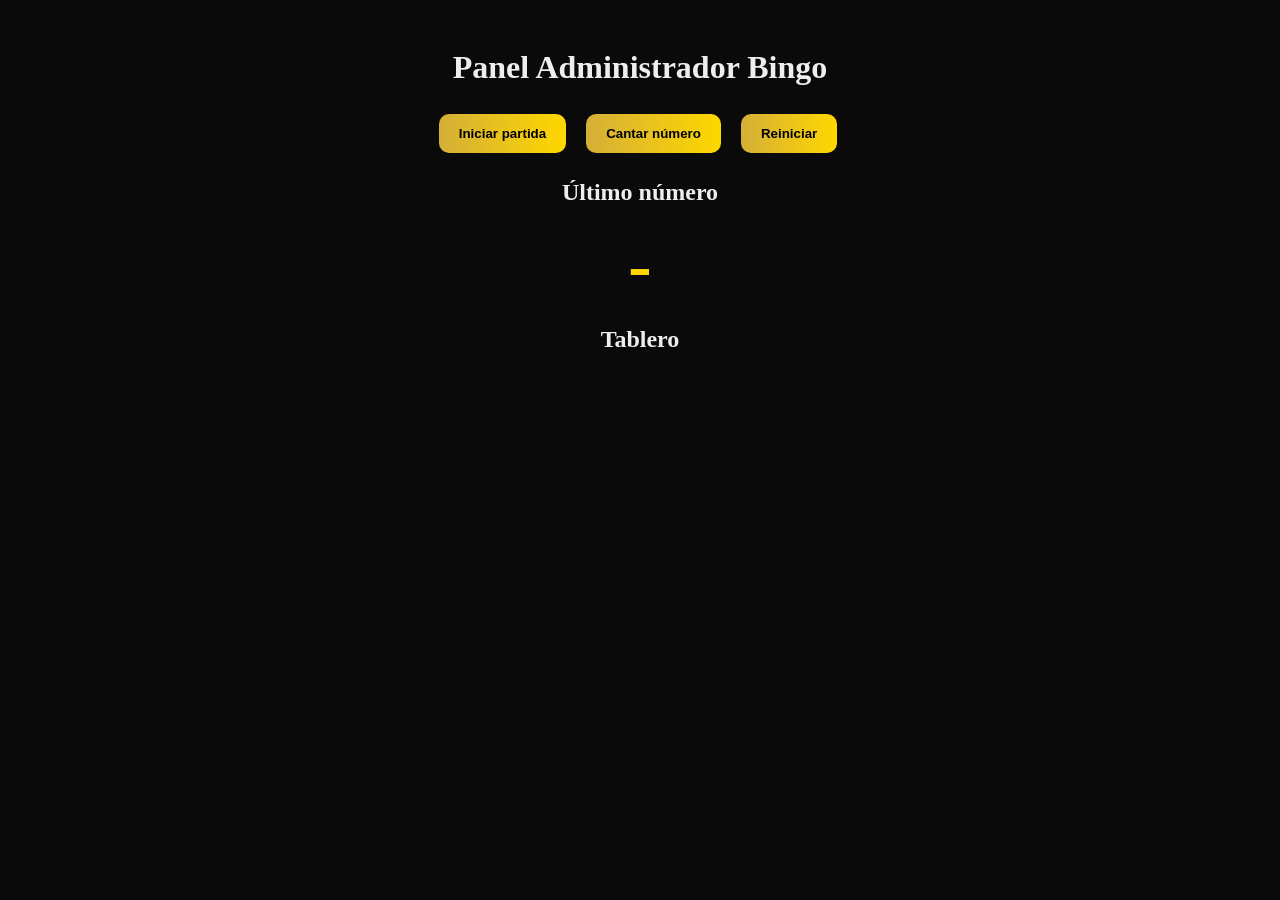
==== admin.html @ ca5d2d84 "Add files via upload" ====
<!DOCTYPE html>
<html lang="es">

<head>

<meta charset="UTF-8">
<meta name="viewport" content="width=device-width, initial-scale=1.0">

<title>Admin Bingo</title>

<link rel="stylesheet" href="style.css">

<script src="admin.js"></script>

</head>


<body>

<div class="container">

<h1>Panel Administrador Bingo</h1>

<div class="controls">

<button onclick="iniciarPartida()">
Iniciar partida
</button>

<button onclick="cantarNumero()">
Cantar número
</button>

<button onclick="reiniciarNumeros()">
Reiniciar
</button>

</div>


<h2>Último número</h2>

<div id="ultimoNumero" class="bigNumber">
-
</div>


<h2>Tablero</h2>

<div id="tablero" class="tablero"></div>

</div>

</body>

</html>
---- style.css ----
body{

background:#0a0a0a;

font-family:Segoe UI;

color:#eee;

text-align:center;

}



.container{

max-width:1000px;

margin:auto;

padding:20px;

}



.logo{

font-size:52px;

font-weight:900;

letter-spacing:4px;

background:linear-gradient(90deg,#d4af37,#ffd700,#c5a028);

-webkit-background-clip:text;

color:transparent;

}

.logo img{
    width: 350px; !important
}



.message{

font-size:15px;

color:#e8d9a8;

max-width:700px;

margin:auto;

margin-bottom:25px;

line-height:1.6;

}



.panel{

background:#111;

border:2px solid #d4af37;

border-radius:14px;

padding:25px;

box-shadow:

0 0 20px rgba(212,175,55,0.15);

}



input{

padding:12px;

margin:10px;

border-radius:8px;

border:none;

background:#1a1a1a;

color:#eee;

}



.buttons{

margin-top:15px;

}



button{

background:linear-gradient(90deg,#d4af37,#ffd700);

border:none;

padding:12px 20px;

margin:6px;

border-radius:10px;

font-weight:bold;

cursor:pointer;

transition:.2s;

}



button:hover{

transform:scale(1.05);

}



.qr{

width:190px;

margin:20px;

border-radius:10px;

border:3px solid gold;

}



.hidden{

display:none;

}



.card{

transform:scale(1);

image-rendering:auto;

position:relative;

background:

radial-gradient(circle at 20% 20%,rgba(255,215,0,0.08),transparent 40%),

radial-gradient(circle at 80% 80%,rgba(255,215,0,0.06),transparent 40%),

#111;

border:3px solid transparent;

border-image:linear-gradient(45deg,#d4af37,#ffd700,#c5a028) 1;

border-radius:16px;

padding:20px;

margin:25px;

display:inline-block;

box-shadow:

0 0 8px rgba(255,215,0,0.25),

0 0 25px rgba(255,215,0,0.15),

inset 0 0 15px rgba(255,215,0,0.05);

overflow:hidden;

}



.card::before{

content:"";

position:absolute;

top:-50%;

left:-50%;

width:200%;

height:200%;

background:linear-gradient(

120deg,

transparent,

rgba(255,215,0,0.12),

transparent

);

transform:rotate(25deg);

pointer-events:none;

animation:shine 6s infinite;

}



@keyframes shine{

0%{transform:translateX(-100%) rotate(25deg);}

100%{transform:translateX(100%) rotate(25deg);}

}



.tagline{

font-size:13px;

color:#e8d9a8;

margin-bottom:10px;

}



.grid{

display:grid;

grid-template-columns:repeat(5,60px);

gap:6px;

margin-top:15px;

}



.cell{

background:#1a1a1a;

border:1px solid #d4af37;

padding:12px;

color:#f5f1dc;

font-weight:bold;

border-radius:6px;

}



.header{

background:linear-gradient(#d4af37,#b8962e);

color:black;

}



.code{

margin-top:15px;

color:#d6c28a;

font-size:14px;

}



footer{

margin-top:40px;

padding:25px;

border-top:1px solid #d4af37;

color:#d6c28a;

font-size:14px;

}



.mini-logo{

display:flex;

justify-content:center;

align-items:center;

margin-bottom:10px;

width:100%;

}

.mini-logo img{

width:170px;

display:block;

margin:auto;

filter:

drop-shadow(0 0 4px #d4af37)
drop-shadow(0 0 10px rgba(212,175,55,0.7));

}



/* admin */

.tablero{

display:grid;

grid-template-columns:repeat(15,40px);

gap:6px;

margin-top:20px;

}


.bola{

width:40px;

height:40px;

display:flex;

align-items:center;

justify-content:center;

border-radius:50%;

background:#222;

color:white;

font-size:14px;

border:1px solid #444;

}


.bola.activo{

background:gold;

color:black;

font-weight:bold;

box-shadow:0 0 10px gold;

}


.bigNumber{

font-size:70px;

font-weight:bold;

color:gold;

margin:10px 0;

}


.animar{

transform:scale(1.2);

transition:0.3s;

}


.controls button{

margin-right:10px;

}


.letra{

font-size:22px;

font-weight:bold;

color:gold;

text-align:center;

}
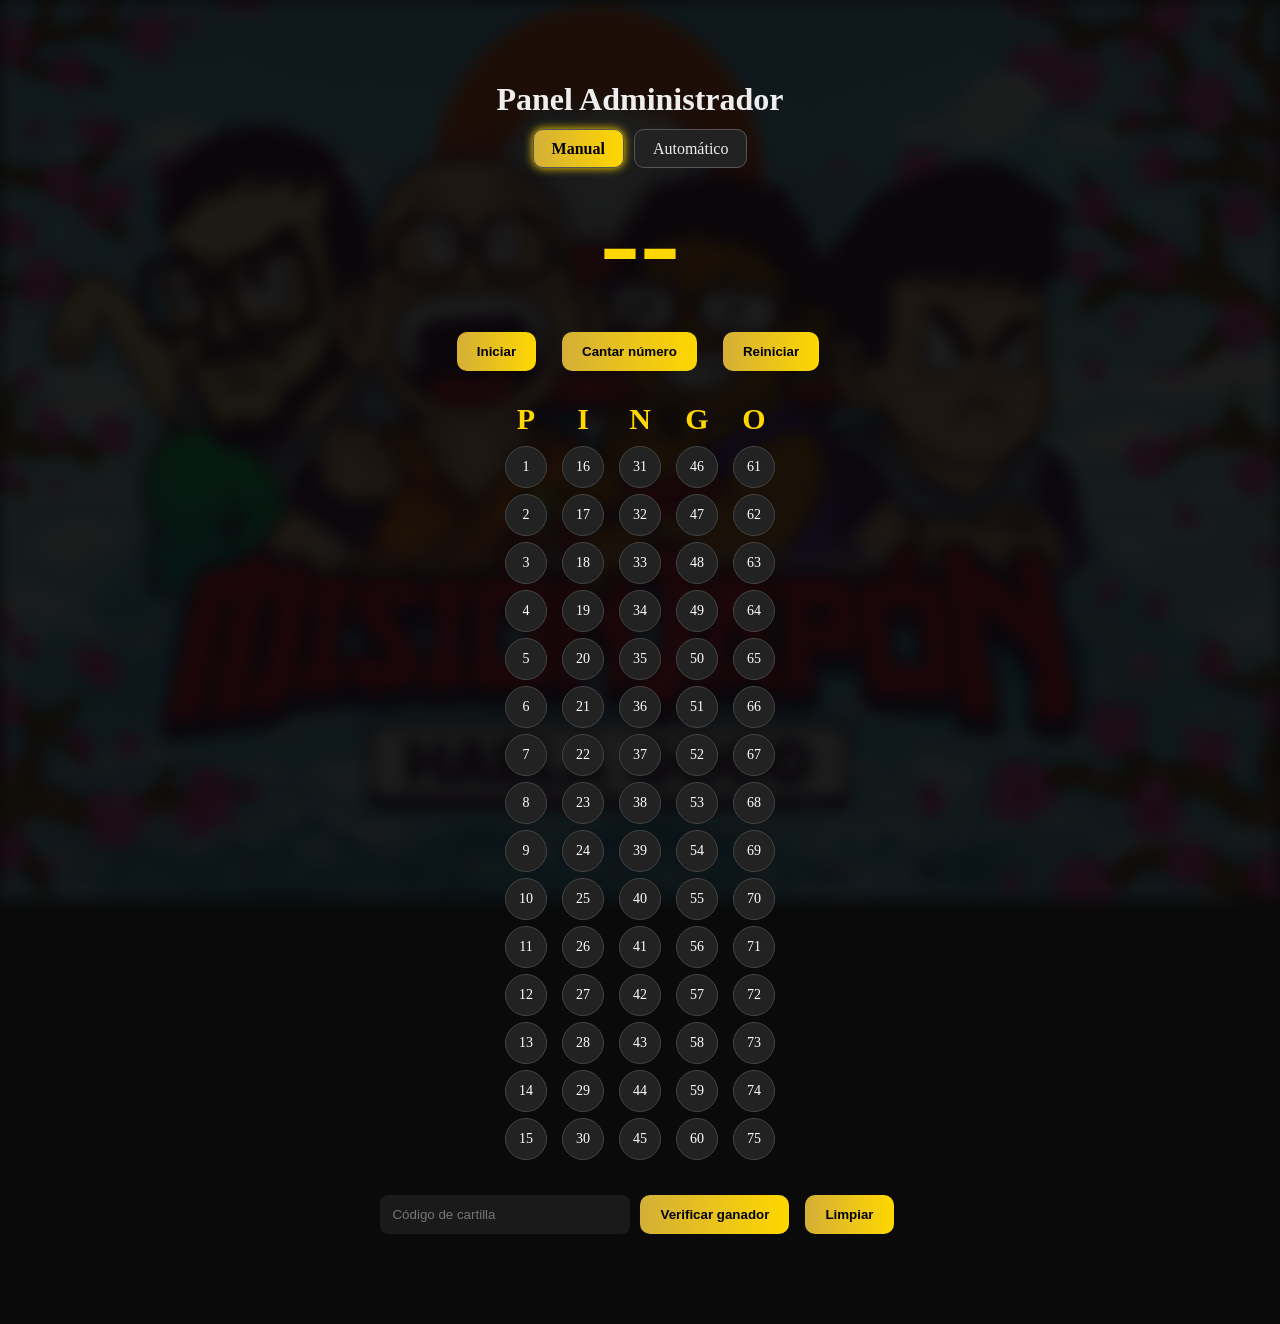
==== commit 72122502: "Add files via upload" ====
--- a/admin.html
+++ b/admin.html
@@ -1,56 +1,89 @@
 <!DOCTYPE html>
 <html lang="es">
-
 <head>
-
 <meta charset="UTF-8">
 <meta name="viewport" content="width=device-width, initial-scale=1.0">
 
-<title>Admin Bingo</title>
+<title>ADMIN BINGO</title>
 
 <link rel="stylesheet" href="style.css">
-
-<script src="admin.js"></script>
+<link rel="stylesheet" href="styleAdmin.css">
+<script src="admin.js" defer></script>
 
 </head>
-
 
 <body>
 
 <div class="container">
 
-<h1>Panel Administrador Bingo</h1>
+  <h1 style="text-align:center;">Panel Administrador</h1>
 
-<div class="controls">
+  <!-- 🔀 MODO -->
+  <div class="modo">
 
-<button onclick="iniciarPartida()">
-Iniciar partida
-</button>
+  <label class="radio-btn">
+    <input type="radio" name="modo" value="manual" checked onchange="setModo('manual')">
+    <span>Manual</span>
+  </label>
 
-<button onclick="cantarNumero()">
-Cantar número
-</button>
-
-<button onclick="reiniciarNumeros()">
-Reiniciar
-</button>
+  <label class="radio-btn">
+    <input type="radio" name="modo" value="auto" onchange="setModo('auto')">
+    <span>Automático</span>
+  </label>
 
 </div>
 
+  <!-- 🔢 NÚMERO ACTUAL -->
+  <div id="bigNumber" class="bigNumber">--</div>
 
-<h2>Último número</h2>
+  <!-- 🎛️ CONTROLES -->
+  <div class="controls">
+    <button onclick="iniciarJuego()">Iniciar</button>
+    <button onclick="cantarNumero()">Cantar número</button>
+    <button onclick="reiniciar()">Reiniciar</button>
+  </div>
 
-<div id="ultimoNumero" class="bigNumber">
--
-</div>
+  <!-- 🎱 TABLERO -->
+  <div class="bingo-board">
 
+    <div class="col">
+      <div class="letra">P</div>
+      <div id="col-B"></div>
+    </div>
 
-<h2>Tablero</h2>
+    <div class="col">
+      <div class="letra">I</div>
+      <div id="col-I"></div>
+    </div>
 
-<div id="tablero" class="tablero"></div>
+    <div class="col">
+      <div class="letra">N</div>
+      <div id="col-N"></div>
+    </div>
+
+    <div class="col">
+      <div class="letra">G</div>
+      <div id="col-G"></div>
+    </div>
+
+    <div class="col">
+      <div class="letra">O</div>
+      <div id="col-O"></div>
+    </div>
+
+  </div>
+
+  <!-- 🧾 VERIFICADOR -->
+  <div class="verificador">
+    <input type="text" id="codigoCartilla" placeholder="Código de cartilla">
+    <button onclick="verificarCartilla()">Verificar ganador</button>
+    <button onclick="limpiarVerificador()">Limpiar</button>
+  </div>
+
+  <!-- 🧾 VISUALIZAR CARTILLA -->
+  <div id="previewCartilla" class="preview hidden"></div>
 
 </div>
 
 </body>
-
 </html>
--- a/style.css
+++ b/style.css
@@ -1,291 +1,298 @@
 body{
-
 background:#0a0a0a;
-
 font-family:Segoe UI;
-
 color:#eee;
-
+margin:0;
+display:flex;
+justify-content:center;   /* centra horizontal */
+align-items:flex-start;   /* arriba pero centrado */
+min-height:100vh;
+}
+
+
+.container{
+width:100%;
+max-width:900px;
+padding:60px;
+box-sizing:border-box;
+}
+
+
+
+.logo{
+display:flex;
+justify-content:center;
+font-size:52px;
+font-weight:900;
+letter-spacing:4px;
+background:linear-gradient(90deg,#d4af37,#ffd700,#c5a028);
+-webkit-background-clip:text;
+color:transparent;
+}
+
+.logo img{
+width: 100%;
+max-width: 500px;
+height:auto;
+}
+
+
+
+.message{
+font-size:15px;
+color:#e8d9a8;
+max-width:700px;
+margin:auto;
+margin-bottom:25px;
+line-height:1.6;
+text-align: center;
+}
+
+
+
+.panel{
+
+background:#111;
+
+border:2px solid #d4af37;
+
+border-radius:14px;
+
+padding:25px;
+
+box-shadow:
+
+0 0 20px rgba(212,175,55,0.15);
+
+}
+
+
+
+input{
+width:100%;
+padding:12px;
+margin:10px 0;
+border-radius:8px;
+border:none;
+background:#1a1a1a;
+color:#eee;
+box-sizing:border-box;
+}
+
+
+
+.buttons{
+display:flex;
+justify-content:center; /* 🔥 centrado horizontal */
+gap:10px;
+margin-top:15px;
+flex-wrap:wrap; /* responsive */
+}
+
+
+
+button{
+
+background:linear-gradient(90deg,#d4af37,#ffd700);
+
+border:none;
+
+padding:12px 20px;
+
+margin:6px;
+
+border-radius:10px;
+
+font-weight:bold;
+
+cursor:pointer;
+
+transition:.2s;
+
+}
+
+
+
+button:hover{
+
+transform:scale(1.05);
+
+}
+
+
+
+/* 🔥 centra todo horizontal*/ 
+#paymentPanel{
 text-align:center;
-
-}
-
-
-
-.container{
-
-max-width:1000px;
-
-margin:auto;
-
+}
+
+/* 👇 SOLO cuando está visible */
+#paymentPanel:not(.hidden){
+display:flex;
+flex-direction:column;
+align-items:center;
+justify-content:center;
+padding:25px;
+margin-top:20px;
+}
+
+/* QR */
+.qr{
+width:180px;
+max-width:80%;
+margin:15px 0;
+border-radius:10px;
+border:3px solid gold;
+}
+
+/* textos del pago */
+#paymentPanel h2,
+#paymentPanel h3,
+#paymentPanel p{
+margin:5px 0;
+text-align:center;
+}
+
+/* monto más grande */
+#montoTotal{
+font-size:28px;
+font-weight:bold;
+color:#ffd700;
+margin:10px 0;
+}
+
+/* botón centrado */
+#btnGenerar{
+width:100%;
+max-width:320px;
+margin-top:15px;
+}
+
+
+
+
+.hidden{
+
+display:none;
+
+}
+
+
+
+#cards{
+display:grid;
+grid-template-columns:repeat(auto-fit, minmax(280px, 320px));
+justify-content:center; /* 🔥 centra todo el grid */
+margin-top:20px;
+justify-items:center; /* 🔥 centra cada cartilla */
+}
+
+
+.card{
+text-align: center;
+width:100%;
+max-width:320px;
+margin:10px;
+transform:scale(1);
+image-rendering:auto;
+position:relative;
+background:
+radial-gradient(circle at 20% 20%,rgba(255,215,0,0.08),transparent 40%),
+radial-gradient(circle at 80% 80%,rgba(255,215,0,0.06),transparent 40%),
+#111;
+border:3px solid transparent;
+border-image:linear-gradient(45deg,#d4af37,#ffd700,#c5a028) 1;
+border-radius:16px;
 padding:20px;
-
-}
-
-
-
-.logo{
-
-font-size:52px;
-
-font-weight:900;
-
-letter-spacing:4px;
-
-background:linear-gradient(90deg,#d4af37,#ffd700,#c5a028);
-
--webkit-background-clip:text;
-
-color:transparent;
-
-}
-
-.logo img{
-    width: 350px; !important
-}
-
-
-
-.message{
-
-font-size:15px;
+width: 100%;
+max-width: 320px;
+grid-template-columns:1fr;
+gap:20px;
+justify-items:center;
+box-shadow:
+0 0 8px rgba(255,215,0,0.25),
+0 0 25px rgba(255,215,0,0.15),
+inset 0 0 15px rgba(255,215,0,0.05);
+overflow:hidden;
+}
+
+
+
+.card::before{
+
+content:"";
+
+position:absolute;
+
+top:-50%;
+
+left:-50%;
+
+width:200%;
+
+height:200%;
+
+background:linear-gradient(
+
+120deg,
+
+transparent,
+
+rgba(255,215,0,0.12),
+
+transparent
+
+);
+
+transform:rotate(25deg);
+
+pointer-events:none;
+
+animation:shine 6s infinite;
+
+}
+
+
+
+@keyframes shine{
+
+0%{transform:translateX(-100%) rotate(25deg);}
+
+100%{transform:translateX(100%) rotate(25deg);}
+
+}
+
+
+
+.tagline{
+
+font-size:13px;
 
 color:#e8d9a8;
 
-max-width:700px;
-
-margin:auto;
-
-margin-bottom:25px;
-
-line-height:1.6;
-
-}
-
-
-
-.panel{
-
-background:#111;
-
-border:2px solid #d4af37;
-
-border-radius:14px;
-
-padding:25px;
-
-box-shadow:
-
-0 0 20px rgba(212,175,55,0.15);
-
-}
-
-
-
-input{
-
+margin-bottom:10px;
+
+}
+
+
+
+.grid{
+display:grid;
+grid-template-columns:repeat(5,1fr);
+gap:6px;
+margin-top:15px;
+}
+
+
+
+.cell{
+padding:10px;
+font-size:14px;
+background:#1a1a1a;
+border:1px solid #d4af37;
 padding:12px;
-
-margin:10px;
-
-border-radius:8px;
-
-border:none;
-
-background:#1a1a1a;
-
-color:#eee;
-
-}
-
-
-
-.buttons{
-
-margin-top:15px;
-
-}
-
-
-
-button{
-
-background:linear-gradient(90deg,#d4af37,#ffd700);
-
-border:none;
-
-padding:12px 20px;
-
-margin:6px;
-
-border-radius:10px;
-
+color:#f5f1dc;
 font-weight:bold;
-
-cursor:pointer;
-
-transition:.2s;
-
-}
-
-
-
-button:hover{
-
-transform:scale(1.05);
-
-}
-
-
-
-.qr{
-
-width:190px;
-
-margin:20px;
-
-border-radius:10px;
-
-border:3px solid gold;
-
-}
-
-
-
-.hidden{
-
-display:none;
-
-}
-
-
-
-.card{
-
-transform:scale(1);
-
-image-rendering:auto;
-
-position:relative;
-
-background:
-
-radial-gradient(circle at 20% 20%,rgba(255,215,0,0.08),transparent 40%),
-
-radial-gradient(circle at 80% 80%,rgba(255,215,0,0.06),transparent 40%),
-
-#111;
-
-border:3px solid transparent;
-
-border-image:linear-gradient(45deg,#d4af37,#ffd700,#c5a028) 1;
-
-border-radius:16px;
-
-padding:20px;
-
-margin:25px;
-
-display:inline-block;
-
-box-shadow:
-
-0 0 8px rgba(255,215,0,0.25),
-
-0 0 25px rgba(255,215,0,0.15),
-
-inset 0 0 15px rgba(255,215,0,0.05);
-
-overflow:hidden;
-
-}
-
-
-
-.card::before{
-
-content:"";
-
-position:absolute;
-
-top:-50%;
-
-left:-50%;
-
-width:200%;
-
-height:200%;
-
-background:linear-gradient(
-
-120deg,
-
-transparent,
-
-rgba(255,215,0,0.12),
-
-transparent
-
-);
-
-transform:rotate(25deg);
-
-pointer-events:none;
-
-animation:shine 6s infinite;
-
-}
-
-
-
-@keyframes shine{
-
-0%{transform:translateX(-100%) rotate(25deg);}
-
-100%{transform:translateX(100%) rotate(25deg);}
-
-}
-
-
-
-.tagline{
-
-font-size:13px;
-
-color:#e8d9a8;
-
-margin-bottom:10px;
-
-}
-
-
-
-.grid{
-
-display:grid;
-
-grid-template-columns:repeat(5,60px);
-
-gap:6px;
-
-margin-top:15px;
-
-}
-
-
-
-.cell{
-
-background:#1a1a1a;
-
-border:1px solid #d4af37;
-
-padding:12px;
-
-color:#f5f1dc;
-
-font-weight:bold;
-
 border-radius:6px;
 
 }
@@ -416,7 +423,7 @@
 
 .bigNumber{
 
-font-size:70px;
+font-size:120px;
 
 font-weight:bold;
 
@@ -453,4 +460,80 @@
 
 text-align:center;
 
-}+}
+
+
+
+.form-row{
+  display:flex;
+  gap:15px;
+  flex-wrap:wrap; /* 🔥 responsive automático */
+  margin-bottom:10px;
+}
+
+.field{
+  flex:1;
+  min-width:200px;
+  text-align:left;
+}
+
+.field label{
+  display:block;
+  margin-bottom:5px;
+}
+
+
+/* 🖼️ imagen de fondo suave */
+body{
+  position:relative;
+  overflow-x:hidden;
+}
+
+body::before{
+  content:"";
+  position:fixed;
+  top:0;
+  left:0;
+  width:100%;
+  height:100%;
+
+  background-image:url("img/bg.png"); /* tu imagen */
+  background-size:cover;
+  background-position:center;
+
+  filter:blur(8px) brightness(0.3);
+  opacity:0.3;
+
+  z-index:-2;
+}
+
+
+
+
+
+
+
+
+
+/*responsive*/
+
+@media (min-width:500px){
+  #cards{
+    grid-template-columns:repeat(1,1fr);
+  }
+}
+
+@media (min-width:700px){
+  #cards{
+    grid-template-columns:repeat(1,1fr);
+  }
+}
+
+@media (min-width:900px){
+  #cards{
+    grid-template-columns:repeat(2,1fr);
+  }
+}
+
+
+
--- a/styleAdmin.css
+++ b/styleAdmin.css
@@ -0,0 +1,121 @@
+.modo{
+  display:flex;
+  justify-content:center;
+  gap:10px;
+  margin-bottom:15px;
+}
+
+.radio-btn input{
+  display:none;
+}
+
+.radio-btn span{
+  padding:10px 18px;
+  border-radius:10px;
+  background:#222;
+  cursor:pointer;
+  border:1px solid #555;
+  transition:.2s;
+}
+
+/* 🔥 activo */
+.radio-btn input:checked + span{
+  background:linear-gradient(90deg,#d4af37,#ffd700);
+  color:black;
+  font-weight:bold;
+  box-shadow:0 0 10px gold;
+}
+
+.bingo-board{
+  display:flex;
+  justify-content:center;
+  gap:15px;
+  margin-top:25px;
+  flex-wrap:wrap;
+}
+
+.col{
+  text-align:center;
+}
+
+.col div{
+  display:grid;
+  gap:6px;
+}
+
+.verificador{
+  margin-top:25px;
+  text-align:center;
+}
+
+.verificador input{
+  max-width:250px;
+}
+
+.bigNumber{
+  display:flex;
+  justify-content:center;
+  align-items:center;
+  text-align:center;
+}
+
+.controls{
+  display:flex;
+  justify-content:center;
+  gap:10px;
+  margin:15px 0;
+  flex-wrap:wrap;
+}
+
+
+.animando{
+  animation:zoom 0.1s infinite alternate;
+}
+
+@keyframes zoom{
+  from{ transform:scale(1); }
+  to{ transform:scale(1.2); }
+}
+
+.letra{
+  margin-bottom: 10px;
+  font-size: 30px;
+}
+
+.preview{
+  margin-top:20px;
+  display:flex;
+  justify-content:center;
+}
+
+.cartilla-preview{
+  background:#111;
+  border:2px solid gold;
+  padding:15px;
+  border-radius:12px;
+}
+
+.cartilla-grid{
+  display:grid;
+  grid-template-columns:repeat(5,50px);
+  gap:5px;
+  text-align:center;
+}
+
+.cell-preview{
+  padding:10px;
+  background:#1a1a1a;
+  border:1px solid gold;
+  border-radius:6px;
+  font-weight:bold;
+}
+
+.cell-preview.activo{
+  background:gold;
+  color:black;
+}
+
+.header-preview{
+  background:gold;
+  color:black;
+}
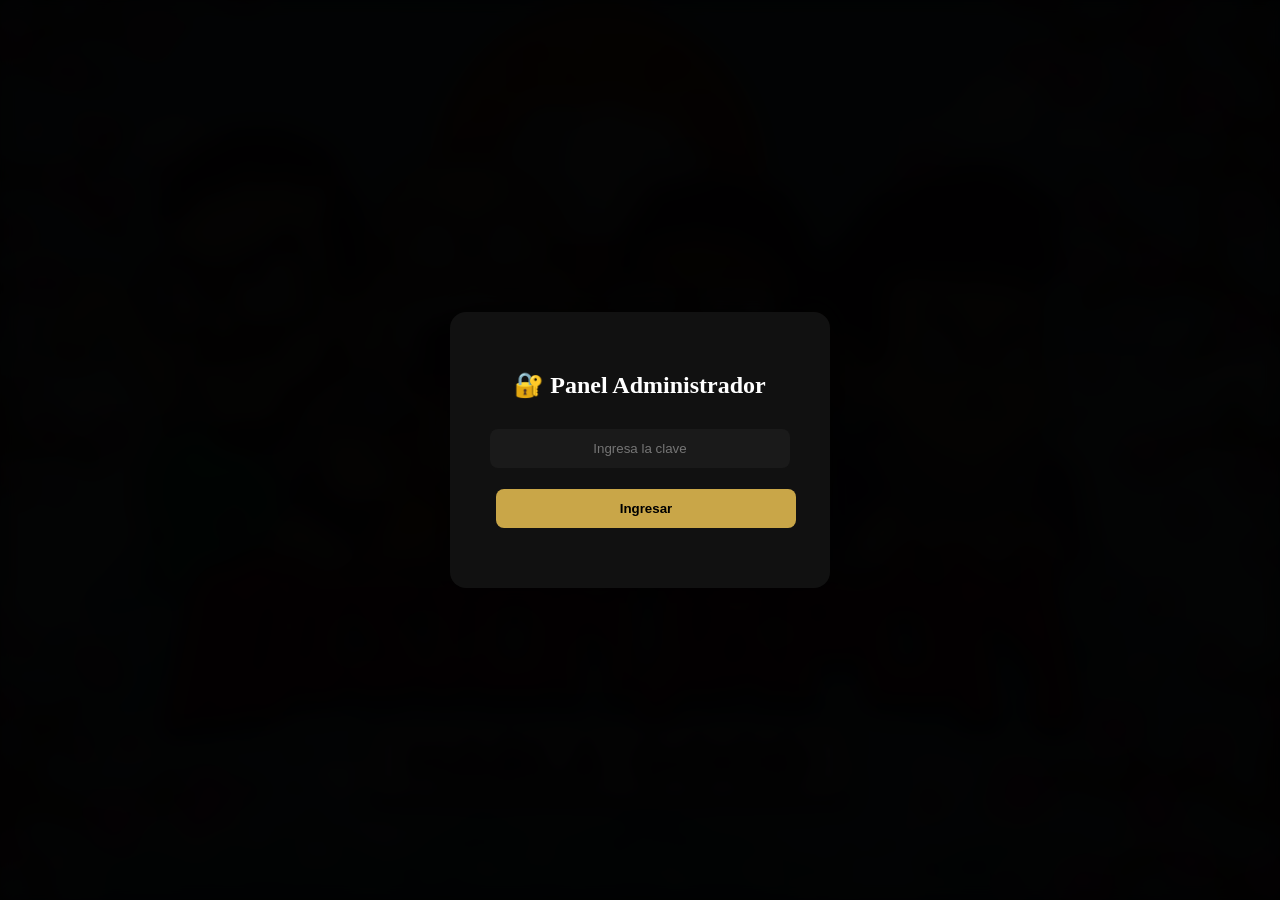
==== commit acb6dd67: "Add files via upload" ====
--- a/admin.html
+++ b/admin.html
@@ -14,74 +14,110 @@
 
 <body>
 
-<div class="container">
+<!-- 🔐 LOGIN SCREEN -->
+<div id="loginScreen" class="login-screen">
 
-  <h1 style="text-align:center;">Panel Administrador</h1>
+  <div class="login-box">
 
-  <!-- 🔀 MODO -->
-  <div class="modo">
+    <h2>🔐 Panel Administrador</h2>
 
-  <label class="radio-btn">
-    <input type="radio" name="modo" value="manual" checked onchange="setModo('manual')">
-    <span>Manual</span>
-  </label>
+    <input 
+      type="password" 
+      id="adminPass" 
+      placeholder="Ingresa la clave"
+      onkeypress="if(event.key==='Enter') login()"
+    >
 
-  <label class="radio-btn">
-    <input type="radio" name="modo" value="auto" onchange="setModo('auto')">
-    <span>Automático</span>
-  </label>
+    <button onclick="login()">Ingresar</button>
+
+    <p id="loginError" class="error"></p>
+
+  </div>
 
 </div>
 
-  <!-- 🔢 NÚMERO ACTUAL -->
-  <div id="bigNumber" class="bigNumber">--</div>
+<!-- PANEL ADMIN  OCULTO/VISIBLE -->
+<div id="adminPanel" style="display:none;">
 
-  <!-- 🎛️ CONTROLES -->
-  <div class="controls">
-    <button onclick="iniciarJuego()">Iniciar</button>
-    <button onclick="cantarNumero()">Cantar número</button>
-    <button onclick="reiniciar()">Reiniciar</button>
-  </div>
+  <!-- WEB ADMIN -->
+  <div class="container">
 
-  <!-- 🎱 TABLERO -->
-  <div class="bingo-board">
-
-    <div class="col">
-      <div class="letra">P</div>
-      <div id="col-B"></div>
+    <!-- Logout -->
+    <div style="text-align:right;">
+      <button onclick="logout()" class="logout-btn">
+        Cerrar sesión
+      </button>
     </div>
 
-    <div class="col">
-      <div class="letra">I</div>
-      <div id="col-I"></div>
-    </div>
+    <!-- Title -->
+    <h1 style="text-align:center;">Panel Administrador</h1>
 
-    <div class="col">
-      <div class="letra">N</div>
-      <div id="col-N"></div>
-    </div>
+    <!-- 🔀 MODO -->
+    <div class="modo">
 
-    <div class="col">
-      <div class="letra">G</div>
-      <div id="col-G"></div>
-    </div>
+    <label class="radio-btn">
+      <input type="radio" name="modo" value="manual" checked onchange="setModo('manual')">
+      <span>Manual</span>
+    </label>
 
-    <div class="col">
-      <div class="letra">O</div>
-      <div id="col-O"></div>
-    </div>
+    <label class="radio-btn">
+      <input type="radio" name="modo" value="auto" onchange="setModo('auto')">
+      <span>Automático</span>
+    </label>
 
   </div>
 
-  <!-- 🧾 VERIFICADOR -->
-  <div class="verificador">
-    <input type="text" id="codigoCartilla" placeholder="Código de cartilla">
-    <button onclick="verificarCartilla()">Verificar ganador</button>
-    <button onclick="limpiarVerificador()">Limpiar</button>
+    <!-- 🔢 NÚMERO ACTUAL -->
+    <div id="bigNumber" class="bigNumber">--</div>
+
+    <!-- 🎛️ CONTROLES -->
+    <div class="controls">
+      <button onclick="iniciarJuego()">Iniciar</button>
+      <button onclick="cantarNumero()">Cantar número</button>
+      <button onclick="reiniciar()">Reiniciar</button>
+    </div>
+
+    <!-- 🎱 TABLERO -->
+    <div class="bingo-board">
+
+      <div class="col">
+        <div class="letra">P</div>
+        <div id="col-B"></div>
+      </div>
+
+      <div class="col">
+        <div class="letra">I</div>
+        <div id="col-I"></div>
+      </div>
+
+      <div class="col">
+        <div class="letra">N</div>
+        <div id="col-N"></div>
+      </div>
+
+      <div class="col">
+        <div class="letra">G</div>
+        <div id="col-G"></div>
+      </div>
+
+      <div class="col">
+        <div class="letra">O</div>
+        <div id="col-O"></div>
+      </div>
+
+    </div>
+
+    <!-- 🧾 VERIFICADOR -->
+    <div class="verificador">
+      <input type="text" id="codigoCartilla" placeholder="Código de cartilla">
+      <button onclick="verificarCartilla()">Verificar ganador</button>
+      <button onclick="limpiarVerificador()">Limpiar</button>
+    </div>
+
+    <!-- 🧾 VISUALIZAR CARTILLA -->
+    <div id="previewCartilla" class="preview hidden"></div>
+
   </div>
-
-  <!-- 🧾 VISUALIZAR CARTILLA -->
-  <div id="previewCartilla" class="preview hidden"></div>
 
 </div>
 
--- a/style.css
+++ b/style.css
@@ -15,6 +15,7 @@
 max-width:900px;
 padding:60px;
 box-sizing:border-box;
+
 }
 
 
--- a/styleAdmin.css
+++ b/styleAdmin.css
@@ -32,6 +32,7 @@
   gap:15px;
   margin-top:25px;
   flex-wrap:wrap;
+  
 }
 
 .col{
@@ -40,7 +41,8 @@
 
 .col div{
   display:grid;
-  gap:6px;
+  grid-template-columns: 1fr;
+  gap:4px;
 }
 
 .verificador{
@@ -118,4 +120,106 @@
 .header-preview{
   background:gold;
   color:black;
-}+}
+
+.bola{
+  cursor: pointer;
+}
+
+
+/* 🔐 LOGIN SCREEN */
+.login-screen{
+  position:fixed;
+  top:0;
+  left:0;
+  width:100%;
+  height:100%;
+  background:rgba(0,0,0,0.85);
+  backdrop-filter: blur(8px);
+
+  display:flex;
+  justify-content:center;
+  align-items:center;
+
+  z-index:9999;
+}
+
+.login-box{
+  background:#111;
+  padding:40px;
+  border-radius:16px;
+  text-align:center;
+  width:300px;
+
+  box-shadow:0 0 30px rgba(0,0,0,0.5);
+  animation:fadeIn 0.4s ease;
+}
+
+.login-box h2{
+  margin-bottom:20px;
+  color:#fff;
+}
+
+.login-box input{
+  width:100%;
+  padding:12px;
+  margin-bottom:15px;
+  border:none;
+  border-radius:8px;
+  outline:none;
+  text-align:center;
+}
+
+.login-box button{
+  width:100%;
+  padding:12px;
+  border:none;
+  border-radius:8px;
+  background:#c9a648;
+  color:#000;
+  font-weight:bold;
+  cursor:pointer;
+}
+
+.login-box button:hover{
+  background:#e0c060;
+}
+
+.error{
+  color:#ff4d4d;
+  margin-top:10px;
+  font-size:14px;
+}
+
+@keyframes fadeIn{
+  from{
+    opacity:0;
+    transform:translateY(10px);
+  }
+  to{
+    opacity:1;
+    transform:translateY(0);
+  }
+}
+
+
+
+@media (max-width: 600px){
+
+  .bingo-board{
+    gap:0px;
+    flex-wrap: nowrap;
+  }
+
+  .bola{
+    padding:5px;
+    font-size:12px;
+  }
+
+  .letra{
+    font-size:18px;
+  }
+
+}
+
+
